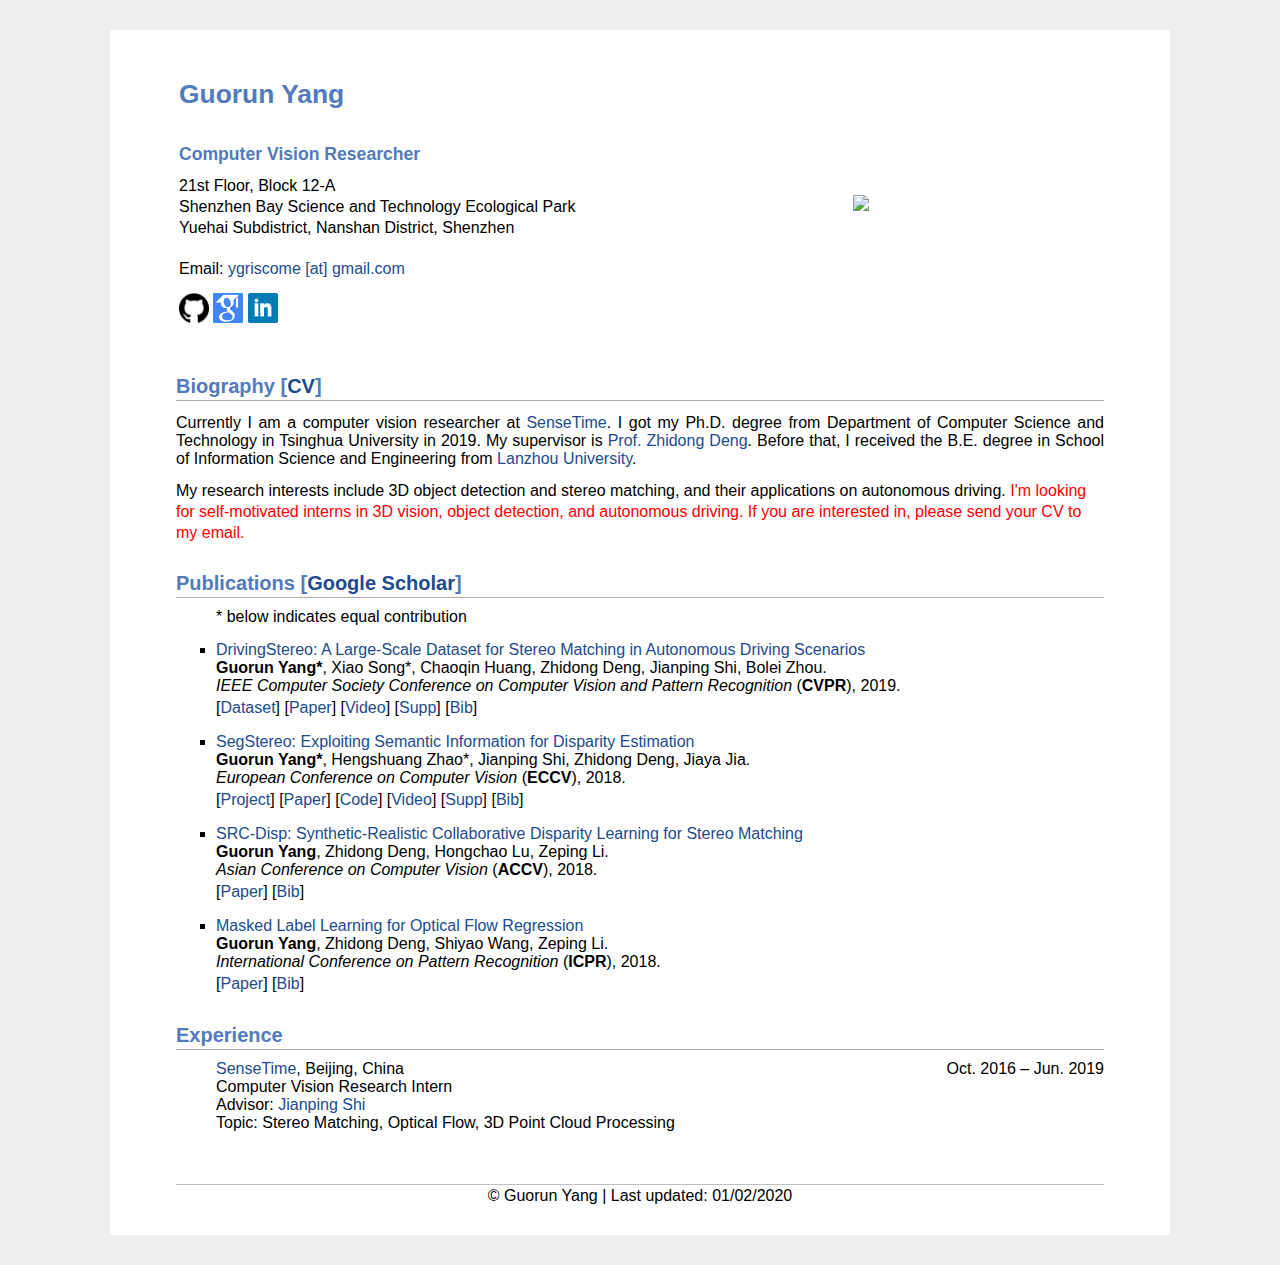
==== index.html @ 57bd404b "First commit for my homepage" ====
<!DOCTYPE html PUBLIC "-//W3C//DTD XHTML 1.1//EN" "http://www.w3.org/TR/xhtml11/DTD/xhtml11.dtd">
<html xmlns="http://www.w3.org/1999/xhtml" xml:lang="en">

<head>
    <link rel="shortcut icon" href="myIcon.ico">
    <meta http-equiv="Content-Type" content="text/html;charset=utf-8" />
    <meta name="keywords" content="Guorun Yang, SenseTime Group Limited">
    <meta name="description" content="Guorun Yang's home page">
    <link rel="stylesheet" href="jemdoc.css" type="text/css" />
    <title>Guorun Yang</title>
    <script type="text/javascript">
    var _gaq = _gaq || [];
    _gaq.push(['_setAccount', 'UA-39824124-1']);
    _gaq.push(['_trackPageview']);
    (function() {
        var ga = document.createElement('script');
        ga.type = 'text/javascript';
        ga.async = true;
        ga.src = ('https:' == document.location.protocol ? 'https://ssl' : 'http://www') + '.google-analytics.com/ga.js';
        var s = document.getElementsByTagName('script')[0];
        s.parentNode.insertBefore(ga, s);
    })();
    </script>
</head>

<body>
    <div id="layout-content" style="margin-top:25px">
        <table>
            <tbody>
                <tr>
                    <td width="670">
                        <div id="toptitle">
                        <!--<h1>Guorun Yang &nbsp; <img src="pics/name_chs.png" height="40px" style="margin-bottom:-10px"></h1>-->
                        <h1>Guorun Yang</h1>
				</div>
				<h3>Computer Vision Researcher</h3>
				<p>					
					21st Floor, Block 12-A </br>
					Shenzhen Bay Science and Technology Ecological Park </br>
				    Yuehai Subdistrict, Nanshan District, Shenzhen</br>
					</br>
					Email: <a href="mailto:ygriscome@gmail.com">ygriscome [at] gmail.com</a>
				</p>
				<p>
					<a href="https://github.com/gryang"><img src="pics/github.png" height="30px"></a>
					<a href="https://scholar.google.com/citations?user=6RaR1cQAAAAJ&hl=en"><img src="pics/google_scholar.png" height="30px"></a>
					<a href="https://www.linkedin.com/in/国润-杨-28879b104/"><img src="pics/linkedin.png" height="30px"></a>
				</p>
			</td>
			<td><img src="pics/yangguorun.jpg" border="0" height="250"></br></td>
		<tr>
	</tbody>
</table>

<h2>Biography [<a href="./yangguorun.pdf">CV</a>]</h2>
<p>
	<div style="text-align:justify"> Currently I am a computer vision researcher at <a href="https://www.sensetime.com">SenseTime</a>. I got my Ph.D. degree from Department of Computer Science and Technology in Tsinghua University in 2019. My supervisor is <a href="http://cs.tsinghua.edu.cn/dzd.html">Prof. Zhidong Deng</a>. Before that, I received the B.E. degree in School of Information Science and Engineering from <a href="http://www.lzu.edu.cn">Lanzhou University</a>. </div>
</p>
<p> My research interests include 3D object detection and stereo matching, and their applications on autonomous driving. <font color="red"> I'm looking for self-motivated interns in 3D vision, object detection, and autonomous driving. If you are interested in, please send your CV to my email.</font></p>

<h2>Publications [<a href="https://scholar.google.com/citations?user=4uE10I0AAAAJ&hl=en">Google Scholar</a>]</h2>
<ul>
	* below indicates equal contribution
	<li>
		<a href="papers/cvpr19_drivingstereo.pdf">DrivingStereo: A Large-Scale Dataset for Stereo Matching in Autonomous Driving Scenarios</a><br>
		<b>Guorun Yang*</b>, Xiao Song*, Chaoqin Huang, Zhidong Deng, Jianping Shi, Bolei Zhou.<br>
		<em>IEEE Computer Society Conference on Computer Vision and Pattern Recognition</em> (<b>CVPR</b>), 2019.</br>
		<p style="margin-top:3px">
			[<a href="https://drivingstereo-dataset.github.io">Dataset</a>]
			[<a href="http://openaccess.thecvf.com/content_CVPR_2019/papers/Yang_DrivingStereo_A_Large-Scale_Dataset_for_Stereo_Matching_in_Autonomous_Driving_CVPR_2019_paper.pdf">Paper</a>]
			[<a href="https://www.youtube.com/watch?v=LzRSfs6oaCA">Video</a>]
			[<a href="http://openaccess.thecvf.com/content_CVPR_2019/supplemental/Yang_DrivingStereo_A_Large-Scale_CVPR_2019_supplemental.pdf">Supp</a>]
			[<a href="papers/cvpr19_drivingstereo_bib.txt">Bib</a>]
		</p>
	</li>
	<li>
		<a href="papers/eccv18_segstereo.pdf">SegStereo: Exploiting Semantic Information for Disparity Estimation</a><br>
		<b>Guorun Yang*</b>, Hengshuang Zhao*, Jianping Shi, Zhidong Deng, Jiaya Jia.<br>
		<em>European Conference on Computer Vision</em> (<b>ECCV</b>), 2018.</br>
		<p style="margin-top:3px">
			[<a href="projects/segstereo">Project</a>]
			[<a href="http://openaccess.thecvf.com/content_ECCV_2018/papers/Guorun_Yang_SegStereo_Exploiting_Semantic_ECCV_2018_paper.pdf">Paper</a>]
			[<a href="https://github.com/yangguorun/SegStereo">Code</a>]
			[<a href="https://youtu.be/bfrlFpJQHT8">Video</a>]
			[<a href="papers/eccv18_segstereo_supp.pdf">Supp</a>]
			[<a href="papers/eccv18_segstereo_bib.txt">Bib</a>]
		</p>
	</li>
	<li>
		<a href="papers/accv_srcdisp.pdf">SRC-Disp: Synthetic-Realistic Collaborative Disparity Learning for Stereo Matching</a><br>
		<b>Guorun Yang</b>, Zhidong Deng, Hongchao Lu, Zeping Li.<br>
		<em>Asian Conference on Computer Vision</em> (<b>ACCV</b>), 2018.</br>
		<p style="margin-top:3px">
			[<a href="papers/accv18_srcdisp.pdf">Paper</a>]
			[<a href="papers/accv18_srcdisp_bib.txt">Bib</a>]
		</p>
	</li>
	<li>
		<a href="papers/icpr_masked.pdf">Masked Label Learning for Optical Flow Regression</a><br>
		<b>Guorun Yang</b>, Zhidong Deng, Shiyao Wang, Zeping Li.<br>
		<em>International Conference on Pattern Recognition</em> (<b>ICPR</b>), 2018.</br>
		<p style="margin-top:3px">
			[<a href="papers/icpr18_masked.pdf">Paper</a>]
			[<a href="papers/icpr18_masked_bib.txt">Bib</a>]
		</p>
	</li>
</ul>

<h2>Experience</h2>
<ul>
		<div style="float:left; text-align:left"><a href="http://www.sensetime.com">SenseTime</a>, Beijing, China</div> <div style="float:right; text-align:right">Oct. 2016 – Jun. 2019</div><br>
		Computer Vision Research Intern<br>
		Advisor: <a href="http://shijianping.me">Jianping Shi</a><br>
		Topic: Stereo Matching, Optical Flow, 3D Point Cloud Processing<br>
	</li>
</ul>

<div id="footer">
	<div id="footer-text"></div>
</div>
	<center>© Guorun Yang | Last updated: 01/02/2020</center>
    <!--<center>© Guorun Yang
    	<script type="text/javascript" language="javascript">
    	if (Date.parse(document.lastModified) != 0) document.write(" | Last updated: " + document.lastModified);</script>
    </center>-->
</div>

<script>
  (function(i,s,o,g,r,a,m){i['GoogleAnalyticsObject']=r;i[r]=i[r]||function(){
  (i[r].q=i[r].q||[]).push(arguments)},i[r].l=1*new Date();a=s.createElement(o),
  m=s.getElementsByTagName(o)[0];a.async=1;a.src=g;m.parentNode.insertBefore(a,m)
  })(window,document,'script','https://www.google-analytics.com/analytics.js','ga');

  ga('create', 'UA-88615920-1', 'auto');
  ga('send', 'pageview');

</script>

</div>
</body>
</html>
---- jemdoc.css ----
/* Default css file for jemdoc. */

table#tlayout {
    border: none;
    border-collapse: separate;
    background: white;
}
/*
body {
	background: white;
	padding-bottom: 8px;
	margin: 0;
}
*/
html {
  background-color: #eeeeee; 
}

body {
  font-family: Georgia, Helvetica, Arial, Verdana, san-serif, Times;
  color: #000;
  background-color: #ffffff; 
  text-align:left; /* for IE */
  margin-top: 30px; 
  margin-bottom: 30px;
  margin-left: auto;
  margin-right: auto;
  padding-left:  50px;
  padding-right: 50px;
  padding-top: 10px;
  padding-bottom: 30px;
  max-width: 960px;
}

#layout-menu {
	background: #f6f6f6;
	border: 1px solid #dddddd;
	padding-top: 0.5em;
	padding-left: 8px;
	padding-right: 8px;
	font-size: 1.0em;
	width: auto;
	white-space: nowrap;
    text-align: left;
    vertical-align: top;
}

#layout-menu td {
	background: #f4f4f4;
    vertical-align: top;
}

#layout-content {
	padding-top: 0.0em;
	padding-left: 1.0em;
	padding-right: 1.0em;
    border: none;
    background: white;
    text-align: left;
    vertical-align: top;
}

#layout-menu a {
	line-height: 1.5em;
	margin-left: 0.5em;
}

tt {
    background: #ffffdd;
}

pre, tt {
	font-size: 90%;
	font-family: monaco, monospace;
}

a, a > tt {
	color: #224b8d;
	text-decoration: none;
}

a:hover {
	border-bottom: 1px gray dotted;
}

#layout-menu a.current:link, #layout-menu a.current:visited {
	color: #022b6d;
	border-bottom: 1px gray solid;
}
#layout-menu a:link, #layout-menu a:visited, #layout-menu a:hover {
	color: #527bbd;
	text-decoration: none;
}
#layout-menu a:hover {
	text-decoration: none;
}

div.menu-category {
	border-bottom: 1px solid gray;
	margin-top: 0.8em;
	padding-top: 0.2em;
	padding-bottom: 0.1em;
	font-weight: bold;
}

div.menu-item {
	padding-left: 16px;
	text-indent: -16px;
}

div#toptitle {
	padding-bottom: 0.2em;
	margin-bottom: 1.5em;
	/*border-bottom: 3px double gray;*/
}

/* Reduce space if we begin the page with a title. */
div#toptitle + h2, div#toptitle + h3 {
	margin-top: 0em;
}

div#subtitle {
	margin-top: 0.0em;
	margin-bottom: 0.0em;
	padding-top: 0em;
	padding-bottom: 0.1em;
}

em {
	font-style: italic;
}

strong {
	font-weight: bold;
}


h1, h2, h3 {
	color: #527bbd;
	margin-top: 0.7em;
	margin-bottom: 0.5em;
	padding-bottom: 0.2em;
	line-height: 1.0;
	padding-top: 0.5em;
	border-bottom: 1px solid #aaaaaa;
}

h1 {
	font-size: 165%;
	padding-bottom: 0.3em;
}

h2 {
	padding-top: 0.8em;
	font-size: 125%;
}

h2 + h3 {
    padding-top: 0.2em;
}

h3 {
	font-size: 110%;
	border-bottom: none;
}

p {
	margin-top: 0.0em;
	margin-bottom: 0.8em;
	padding: 0;
	line-height: 1.3;
}

pre {
	padding: 0;
	margin: 0;
}

div#footer {
	font-size: small;
	border-top: 1px solid #c0c0c0;
	padding-top: 0.1em;
	margin-top: 4.0em;
	color: #c0c0c0;
}

div#footer a {
	color: #80a0b0;
}

div#footer-text {
	float: left;
	padding-bottom: 8px;
}

ul, ol, dl {
	margin-top: 0.2em;
	padding-top: 0;
	margin-bottom: 0.8em;
}

dt {
	margin-top: 0.5em;
	margin-bottom: 0;
}

dl {
	margin-left: 20px;
}

dd {
	color: #222222;
}

dd > *:first-child {
	margin-top: 0;
}

ul {
	list-style-position: outside;
	list-style-type: square;
}

p + ul, p + ol {
	margin-top: -0.5em;
}

li {
	margin-top:0.9em;
}

ol {
	list-style-position: outside;
	list-style-type: decimal;
}

li p, dd p {
	margin-bottom: 0.3em;
}


ol ol {
	list-style-type: lower-alpha;
}

ol ol ol {
	list-style-type: lower-roman;
}

p + div.codeblock {
	margin-top: -0.6em;
}

div.codeblock, div.infoblock {
	margin-right: 0%;
	margin-top: 1.2em;
	margin-bottom: 1.3em;
}

div.blocktitle {
	font-weight: bold;
	color: #cd7b62;
	margin-top: 1.2em;
	margin-bottom: 0.1em;
}

div.blockcontent {
	border: 1px solid silver;
	padding: 0.3em 0.5em;
}

div.infoblock > div.blockcontent {
	background: #ffffee;
}

div.blockcontent p + ul, div.blockcontent p + ol {
	margin-top: 0.4em;
}

div.infoblock p {
	margin-bottom: 0em;
}

div.infoblock li p, div.infoblock dd p {
	margin-bottom: 0.5em;
}

div.infoblock p + p {
	margin-top: 0.8em;
}

div.codeblock > div.blockcontent {
	background: #f6f6f6;
}

span.pycommand {
	color: #000070;
}

span.statement {
	color: #008800;
}
span.builtin {
	color: #000088;
}
span.special {
	color: #990000;
}
span.operator {
	color: #880000;
}
span.error {
	color: #aa0000;
}
span.comment, span.comment > *, span.string, span.string > * {
	color: #606060;
}

@media print {
	#layout-menu { display: none; }
}

#fwtitle {
	margin: 2px;
}

#fwtitle #toptitle {
	padding-left: 0.5em;
	margin-bottom: 0.5em;
}

#layout-content h1:first-child, #layout-content h2:first-child, #layout-content h3:first-child {
	margin-top: -0.7em;
}

div#toptitle h1, #layout-content div#toptitle h1 {
	margin-bottom: 0.0em;
	padding-bottom: 0.1em;
	padding-top: 0;
	margin-top: 0.5em;
	border-bottom: none;
}

img.eq {
	padding: 0;
	padding-left: 0.1em;
	padding-right: 0.1em;
	margin: 0;
}

img.eqwl {
	padding-left: 2em;
	padding-top: 0.6em;
	padding-bottom: 0.2em;
	margin: 0;
}

table + table {
    margin-top: 1em;
}

tr.heading {
    font-weight: bold;
    border-bottom: 2px solid black;
}

img {
    border: none;
}

table.imgtable, table.imgtable td {
    border: none;
    text-align: left;
}
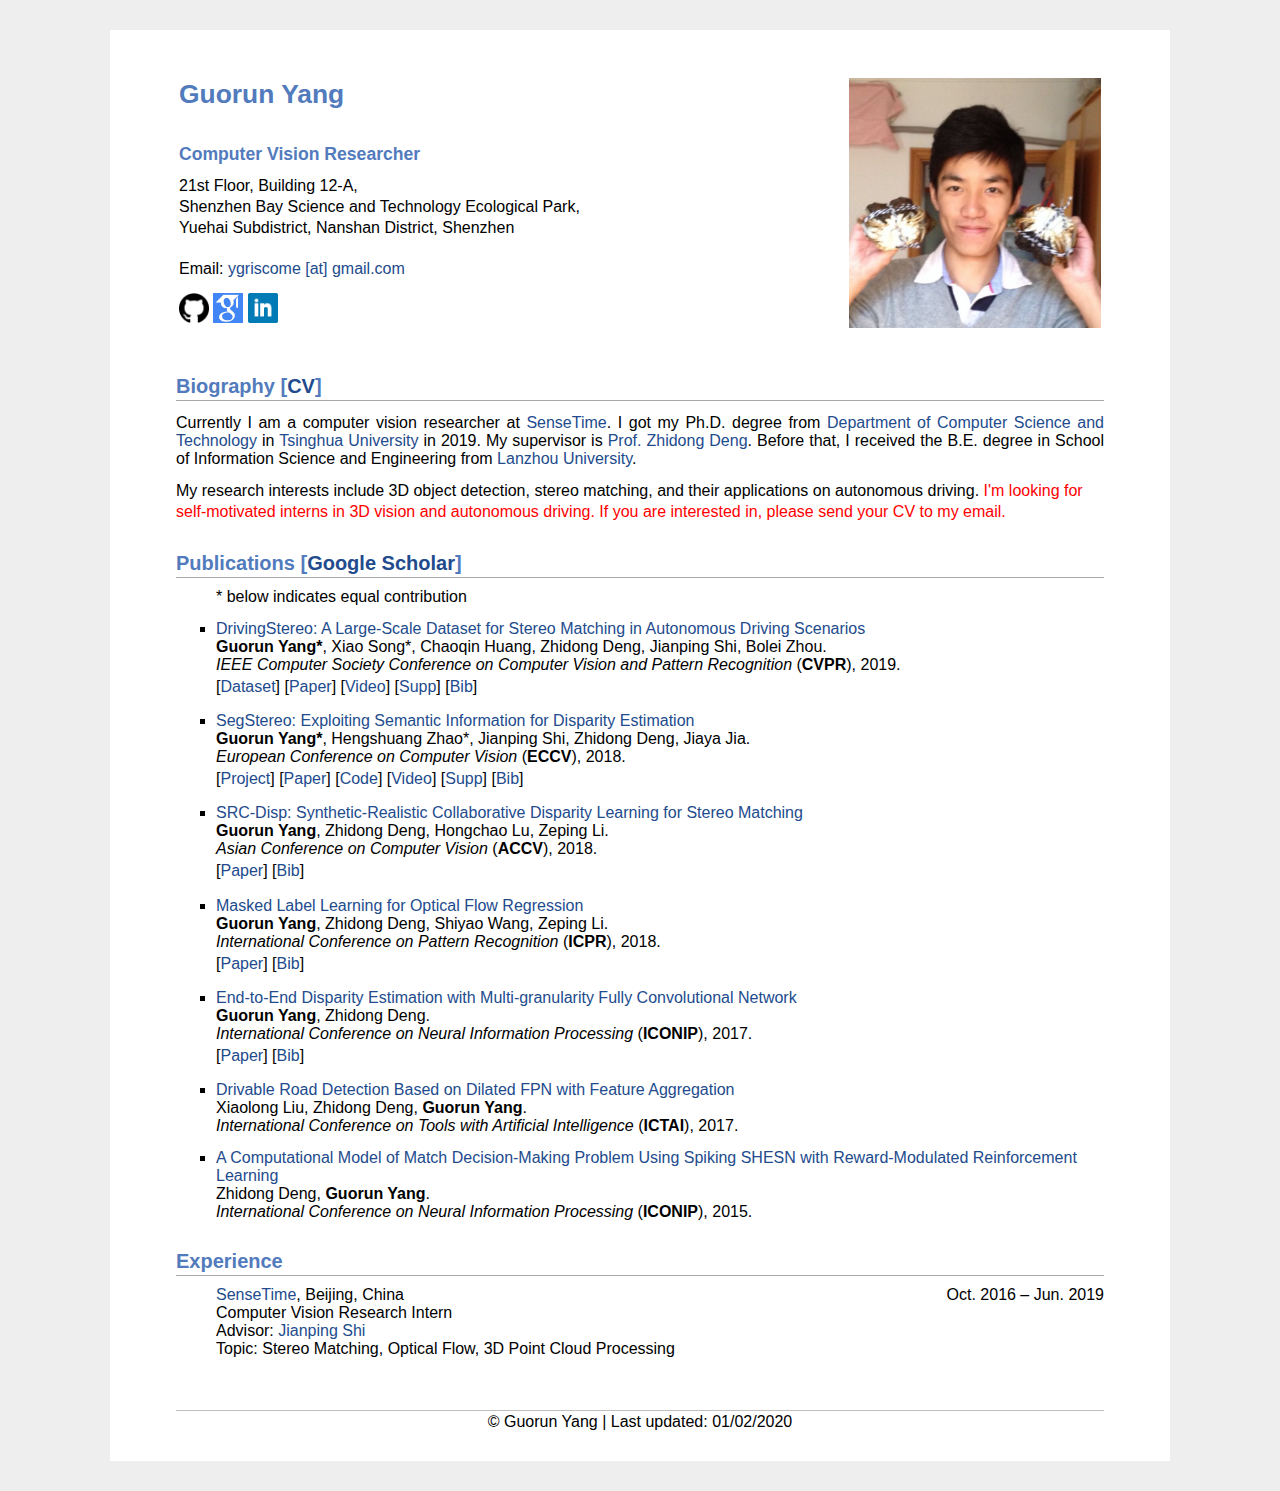
==== commit 6a1ee7d4: "Update papers" ====
--- a/index.html
+++ b/index.html
@@ -35,8 +35,8 @@
 				</div>
 				<h3>Computer Vision Researcher</h3>
 				<p>					
-					21st Floor, Block 12-A </br>
-					Shenzhen Bay Science and Technology Ecological Park </br>
+					21st Floor, Building 12-A, </br>
+					Shenzhen Bay Science and Technology Ecological Park, </br>
 				    Yuehai Subdistrict, Nanshan District, Shenzhen</br>
 					</br>
 					Email: <a href="mailto:ygriscome@gmail.com">ygriscome [at] gmail.com</a>
@@ -54,9 +54,10 @@
 
 <h2>Biography [<a href="./yangguorun.pdf">CV</a>]</h2>
 <p>
-	<div style="text-align:justify"> Currently I am a computer vision researcher at <a href="https://www.sensetime.com">SenseTime</a>. I got my Ph.D. degree from Department of Computer Science and Technology in Tsinghua University in 2019. My supervisor is <a href="http://cs.tsinghua.edu.cn/dzd.html">Prof. Zhidong Deng</a>. Before that, I received the B.E. degree in School of Information Science and Engineering from <a href="http://www.lzu.edu.cn">Lanzhou University</a>. </div>
+	<div style="text-align:justify"> Currently I am a computer vision researcher at <a href="https://www.sensetime.com">SenseTime</a>. I got my Ph.D. degree from <a href="http://www.cs.tsinghua.edu.cn">Department of Computer Science and Technology</a> in <a href="https://www.tsinghua.edu.cn">Tsinghua University</a> in 2019. My supervisor is <a href="http://cs.tsinghua.edu.cn/dzd.html">Prof. Zhidong Deng</a>. Before that, I received the B.E. degree in School of Information Science and Engineering from <a href="http://www.lzu.edu.cn">Lanzhou University</a>. </div>
 </p>
-<p> My research interests include 3D object detection and stereo matching, and their applications on autonomous driving. <font color="red"> I'm looking for self-motivated interns in 3D vision, object detection, and autonomous driving. If you are interested in, please send your CV to my email.</font></p>
+<p> 
+	My research interests include 3D object detection, stereo matching, and their applications on autonomous driving. <font color="red"> I'm looking for self-motivated interns in 3D vision and autonomous driving. If you are interested in, please send your CV to my email.</font></p>
 
 <h2>Publications [<a href="https://scholar.google.com/citations?user=4uE10I0AAAAJ&hl=en">Google Scholar</a>]</h2>
 <ul>
@@ -104,6 +105,26 @@
 			[<a href="papers/icpr18_masked_bib.txt">Bib</a>]
 		</p>
 	</li>
+	<li>
+		<a href="papers/iconip_mgfcn.pdf">End-to-End Disparity Estimation with Multi-granularity Fully Convolutional Network</a><br>
+		<b>Guorun Yang</b>, Zhidong Deng.<br>
+		<em>International Conference on Neural Information Processing</em> (<b>ICONIP</b>), 2017.</br>
+		<p style="margin-top:3px">
+			[<a href="papers/iconip17_mgfcn.pdf">Paper</a>]
+			[<a href="papers/iconip17_mgfcn_bib.txt">Bib</a>]
+		</p>
+	</li>
+		<li>
+		<a href="https://ieeexplore.ieee.org/iel7/8344747/8371903/08372075.pdf">Drivable Road Detection Based on Dilated FPN with Feature Aggregation</a><br>
+		Xiaolong Liu, Zhidong Deng, <b>Guorun Yang</b>.<br>
+		<em>International Conference on Tools with Artificial Intelligence</em> (<b>ICTAI</b>), 2017.</br>
+	</li>
+		</li>
+		<li>
+		<a href="https://link.springer.com/chapter/10.1007/978-3-319-26532-2_56">A Computational Model of Match Decision-Making Problem Using Spiking SHESN with Reward-Modulated Reinforcement Learning</a><br>
+		Zhidong Deng, <b>Guorun Yang</b>.<br>
+		<em>International Conference on Neural Information Processing</em> (<b>ICONIP</b>), 2015.</br>
+	</li>
 </ul>
 
 <h2>Experience</h2>
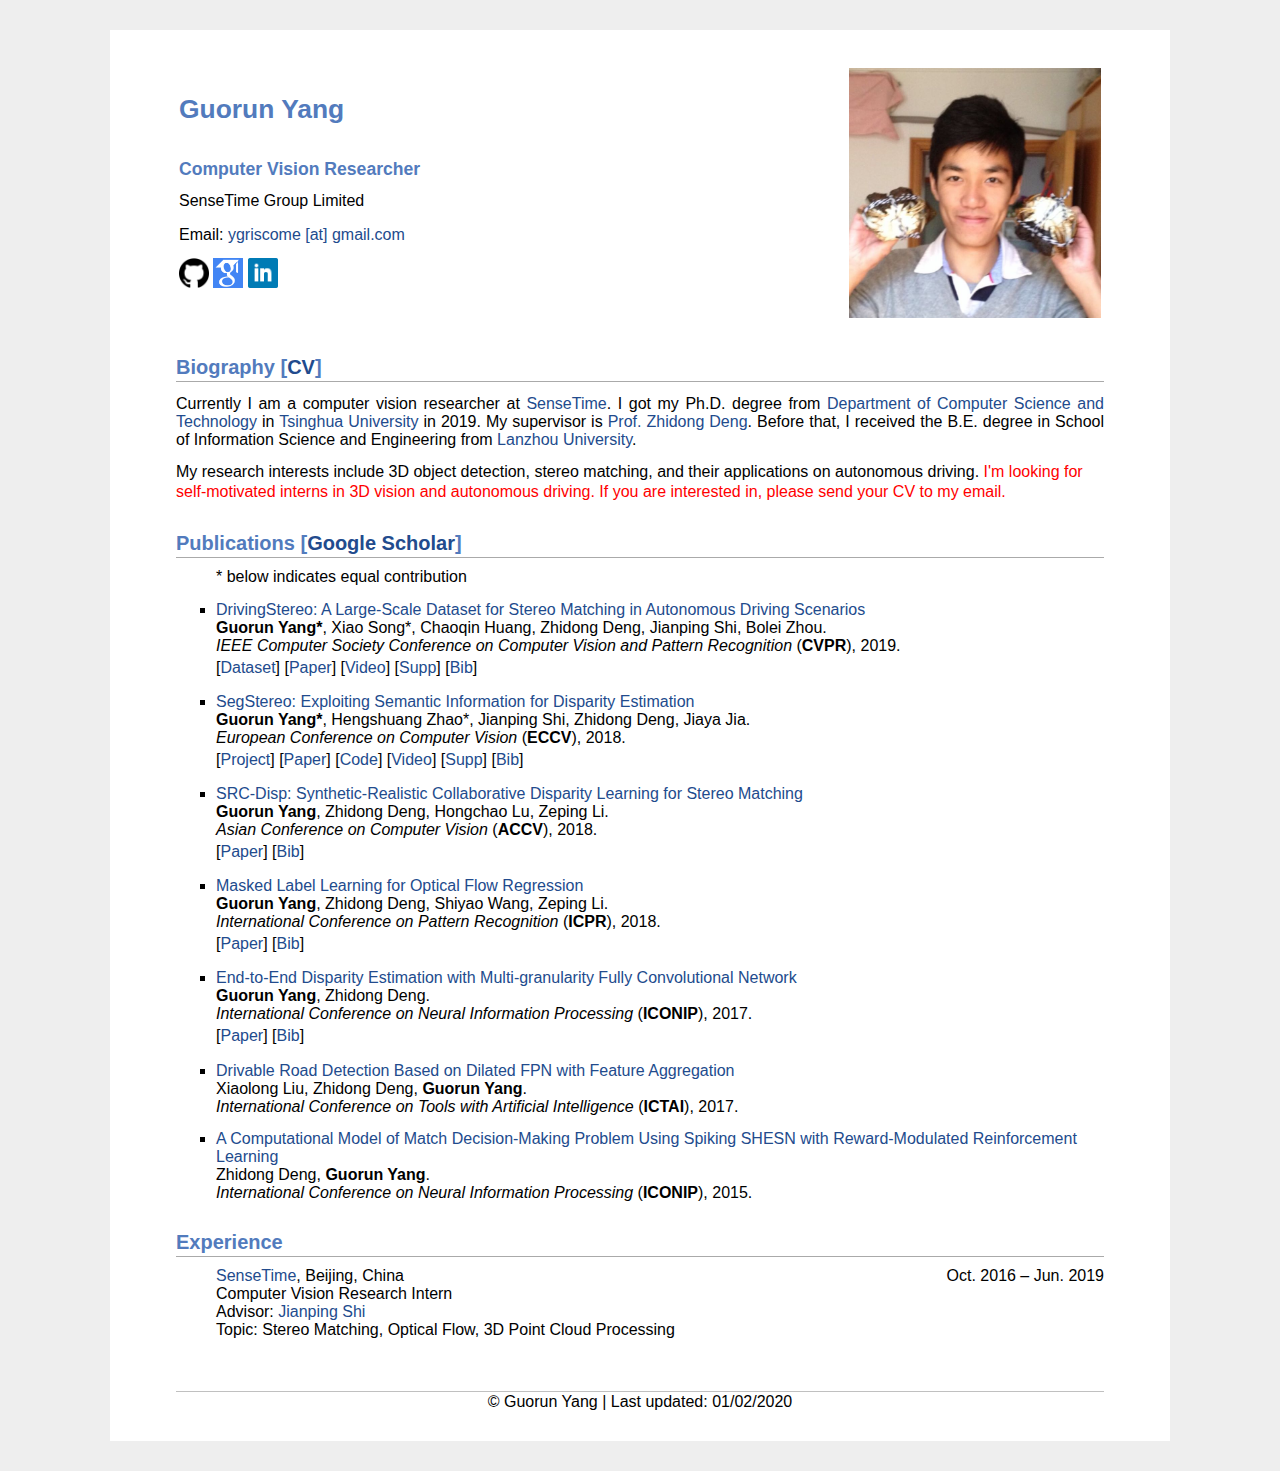
==== commit 7d000d7e: "Remove address" ====
--- a/index.html
+++ b/index.html
@@ -34,12 +34,10 @@
                         <h1>Guorun Yang</h1>
 				</div>
 				<h3>Computer Vision Researcher</h3>
+				<p>SenseTime Group Limited</p>
 				<p>					
-					21st Floor, Building 12-A, </br>
-					Shenzhen Bay Science and Technology Ecological Park, </br>
-				    Yuehai Subdistrict, Nanshan District, Shenzhen</br>
+					Email: <a href="mailto:ygriscome@gmail.com">ygriscome [at] gmail.com</a>
 					</br>
-					Email: <a href="mailto:ygriscome@gmail.com">ygriscome [at] gmail.com</a>
 				</p>
 				<p>
 					<a href="https://github.com/gryang"><img src="pics/github.png" height="30px"></a>
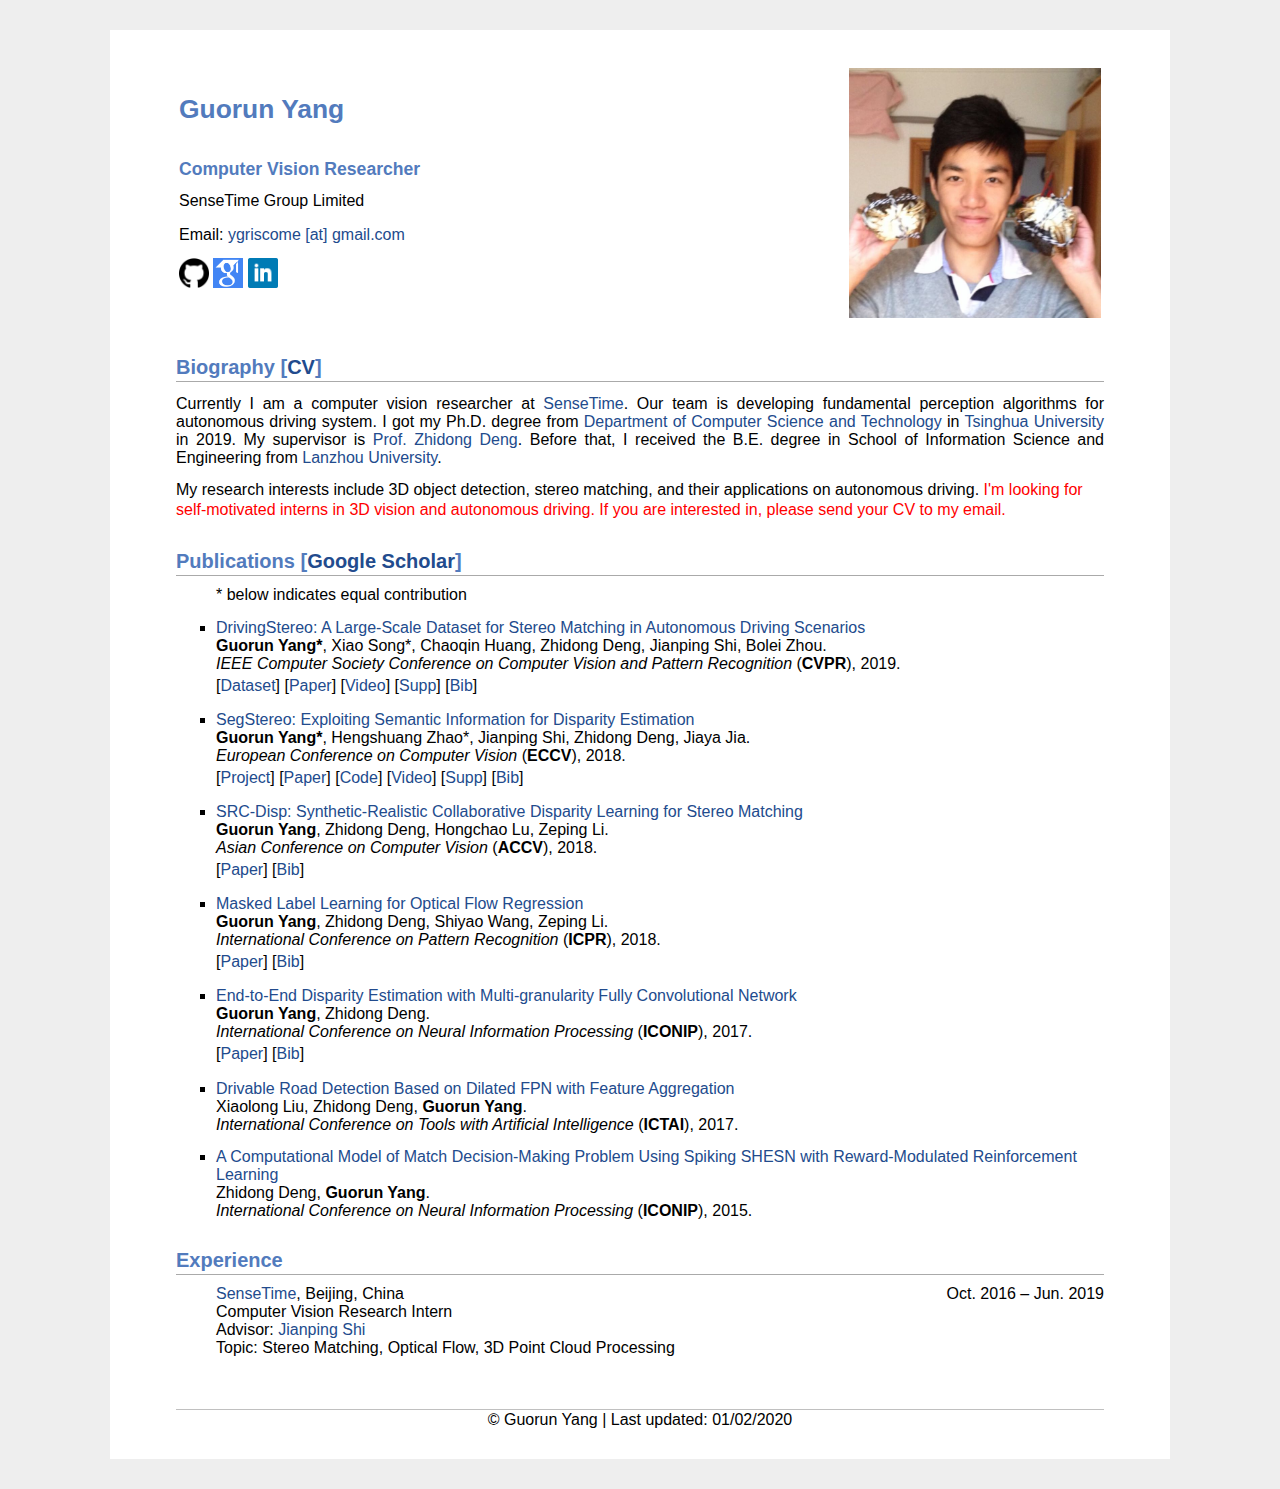
==== commit c12f0a0e: "Update index" ====
--- a/index.html
+++ b/index.html
@@ -52,7 +52,7 @@
 
 <h2>Biography [<a href="./yangguorun.pdf">CV</a>]</h2>
 <p>
-	<div style="text-align:justify"> Currently I am a computer vision researcher at <a href="https://www.sensetime.com">SenseTime</a>. I got my Ph.D. degree from <a href="http://www.cs.tsinghua.edu.cn">Department of Computer Science and Technology</a> in <a href="https://www.tsinghua.edu.cn">Tsinghua University</a> in 2019. My supervisor is <a href="http://cs.tsinghua.edu.cn/dzd.html">Prof. Zhidong Deng</a>. Before that, I received the B.E. degree in School of Information Science and Engineering from <a href="http://www.lzu.edu.cn">Lanzhou University</a>. </div>
+	<div style="text-align:justify"> Currently I am a computer vision researcher at <a href="https://www.sensetime.com">SenseTime</a>. Our team is developing fundamental perception algorithms for autonomous driving system. I got my Ph.D. degree from <a href="http://www.cs.tsinghua.edu.cn">Department of Computer Science and Technology</a> in <a href="https://www.tsinghua.edu.cn">Tsinghua University</a> in 2019. My supervisor is <a href="http://cs.tsinghua.edu.cn/dzd.html">Prof. Zhidong Deng</a>. Before that, I received the B.E. degree in School of Information Science and Engineering from <a href="http://www.lzu.edu.cn">Lanzhou University</a>. </div>
 </p>
 <p> 
 	My research interests include 3D object detection, stereo matching, and their applications on autonomous driving. <font color="red"> I'm looking for self-motivated interns in 3D vision and autonomous driving. If you are interested in, please send your CV to my email.</font></p>
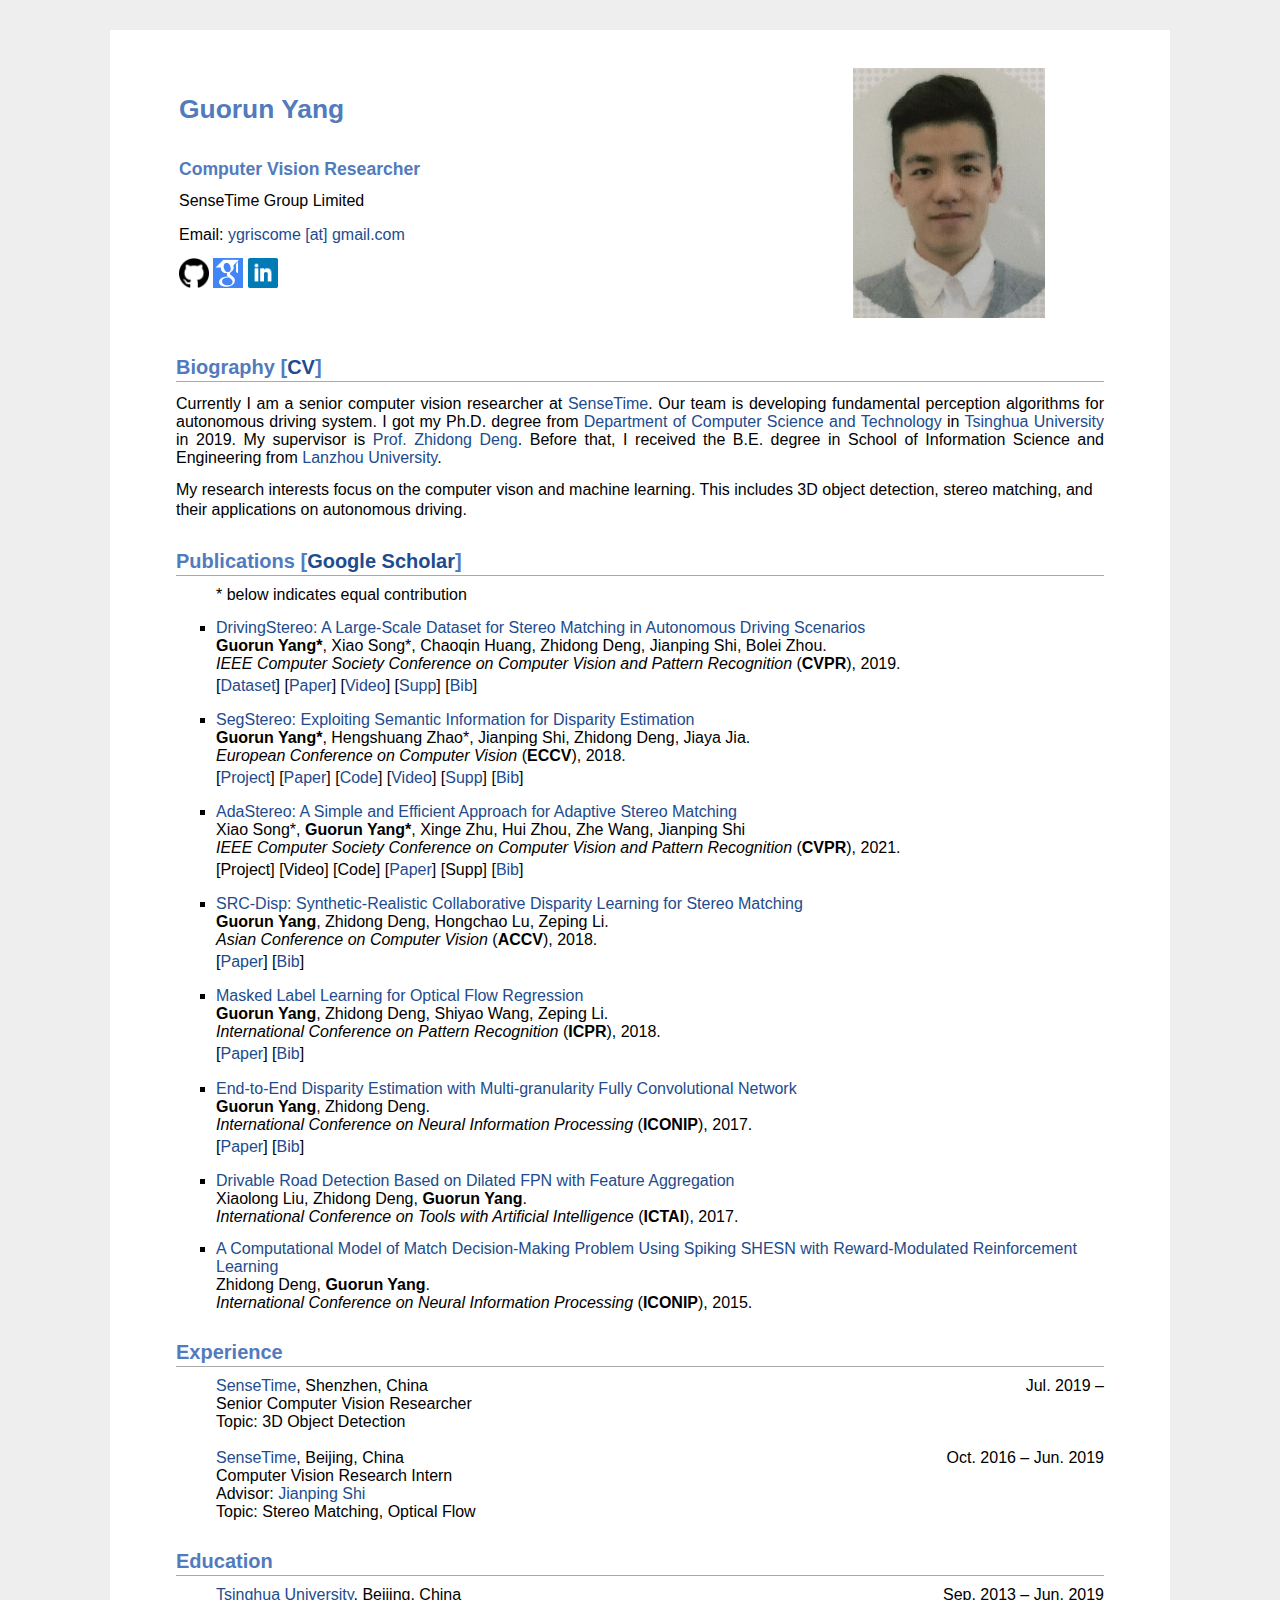
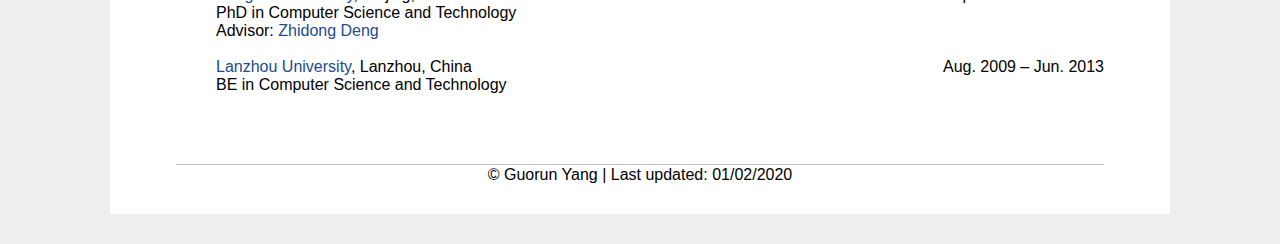
==== commit c5144e8e: "Update pic and index" ====
--- a/index.html
+++ b/index.html
@@ -52,12 +52,13 @@
 
 <h2>Biography [<a href="./yangguorun.pdf">CV</a>]</h2>
 <p>
-	<div style="text-align:justify"> Currently I am a computer vision researcher at <a href="https://www.sensetime.com">SenseTime</a>. Our team is developing fundamental perception algorithms for autonomous driving system. I got my Ph.D. degree from <a href="http://www.cs.tsinghua.edu.cn">Department of Computer Science and Technology</a> in <a href="https://www.tsinghua.edu.cn">Tsinghua University</a> in 2019. My supervisor is <a href="http://cs.tsinghua.edu.cn/dzd.html">Prof. Zhidong Deng</a>. Before that, I received the B.E. degree in School of Information Science and Engineering from <a href="http://www.lzu.edu.cn">Lanzhou University</a>. </div>
+	<div style="text-align:justify"> Currently I am a senior computer vision researcher at <a href="https://www.sensetime.com">SenseTime</a>. Our team is developing fundamental perception algorithms for autonomous driving system. I got my Ph.D. degree from <a href="http://www.cs.tsinghua.edu.cn">Department of Computer Science and Technology</a> in <a href="https://www.tsinghua.edu.cn">Tsinghua University</a> in 2019. My supervisor is <a href="http://cs.tsinghua.edu.cn/dzd.html">Prof. Zhidong Deng</a>. Before that, I received the B.E. degree in School of Information Science and Engineering from <a href="http://www.lzu.edu.cn">Lanzhou University</a>. </div>
 </p>
 <p> 
-	My research interests include 3D object detection, stereo matching, and their applications on autonomous driving. <font color="red"> I'm looking for self-motivated interns in 3D vision and autonomous driving. If you are interested in, please send your CV to my email.</font></p>
+	My research interests focus on the computer vison and machine learning. This includes 3D object detection, stereo matching, and their applications on autonomous driving. 
+</p>
 
-<h2>Publications [<a href="https://scholar.google.com/citations?user=4uE10I0AAAAJ&hl=en">Google Scholar</a>]</h2>
+<h2>Publications [<a href="https://scholar.google.com/citations?user=6RaR1cQAAAAJ&hl=en">Google Scholar</a>]</h2>
 <ul>
 	* below indicates equal contribution
 	<li>
@@ -85,6 +86,22 @@
 			[<a href="papers/eccv18_segstereo_bib.txt">Bib</a>]
 		</p>
 	</li>
+
+	<li>
+		<a href="https://arxiv.org/pdf/2004.04627.pdf">AdaStereo: A Simple and Efficient Approach for Adaptive Stereo Matching</a><br>
+		Xiao Song*, <b>Guorun Yang*</b>, Xinge Zhu, Hui Zhou, Zhe Wang, Jianping Shi<br>
+		<em>IEEE Computer Society Conference on Computer Vision and Pattern Recognition</em> (<b>CVPR</b>), 2021.</br>
+		<p style="margin-top:3px">
+			[Project]
+			[Video]
+			[Code]
+			[<a href="https://arxiv.org/pdf/2004.04627.pdf">Paper</a>]
+			[Supp]
+			[<a href="papers/cvpr21_adastereo_bib.txt">Bib</a>]
+		</p>
+
+	</li>
+
 	<li>
 		<a href="papers/accv_srcdisp.pdf">SRC-Disp: Synthetic-Realistic Collaborative Disparity Learning for Stereo Matching</a><br>
 		<b>Guorun Yang</b>, Zhidong Deng, Hongchao Lu, Zeping Li.<br>
@@ -127,11 +144,28 @@
 
 <h2>Experience</h2>
 <ul>
+
+		<div style="float:left; text-align:left"><a href="http://www.sensetime.com">SenseTime</a>, Shenzhen, China</div> <div style="float:right; text-align:right">Jul. 2019 – </div><br>
+		Senior Computer Vision Researcher<br>
+		Topic: 3D Object Detection<br>
+		</li><br>
 		<div style="float:left; text-align:left"><a href="http://www.sensetime.com">SenseTime</a>, Beijing, China</div> <div style="float:right; text-align:right">Oct. 2016 – Jun. 2019</div><br>
 		Computer Vision Research Intern<br>
 		Advisor: <a href="http://shijianping.me">Jianping Shi</a><br>
-		Topic: Stereo Matching, Optical Flow, 3D Point Cloud Processing<br>
+		Topic: Stereo Matching, Optical Flow<br>
 	</li>
+</ul>
+
+
+<h2>Education</h2>
+<ul>
+	<div style="float:left; text-align:left"><a href="https://www.cs.tsinghua.edu.cn/">Tsinghua University</a>, Beijing, China</div> <div style="float:right; text-align:right">Sep. 2013 – Jun. 2019</div><br>
+		PhD in Computer Science and Technology<br>
+		Advisor: <a href="http://cs.tsinghua.edu.cn/dzd.html">Zhidong Deng</a><br>
+	</li><br>
+	<div style="float:left; text-align:left"><a href="https://www.lzu.edu.cn/">Lanzhou University</a>, Lanzhou, China</div> <div style="float:right; text-align:right">Aug. 2009 – Jun. 2013</div><br>
+		BE in Computer Science and Technology<br>
+	</li><br>
 </ul>
 
 <div id="footer">
